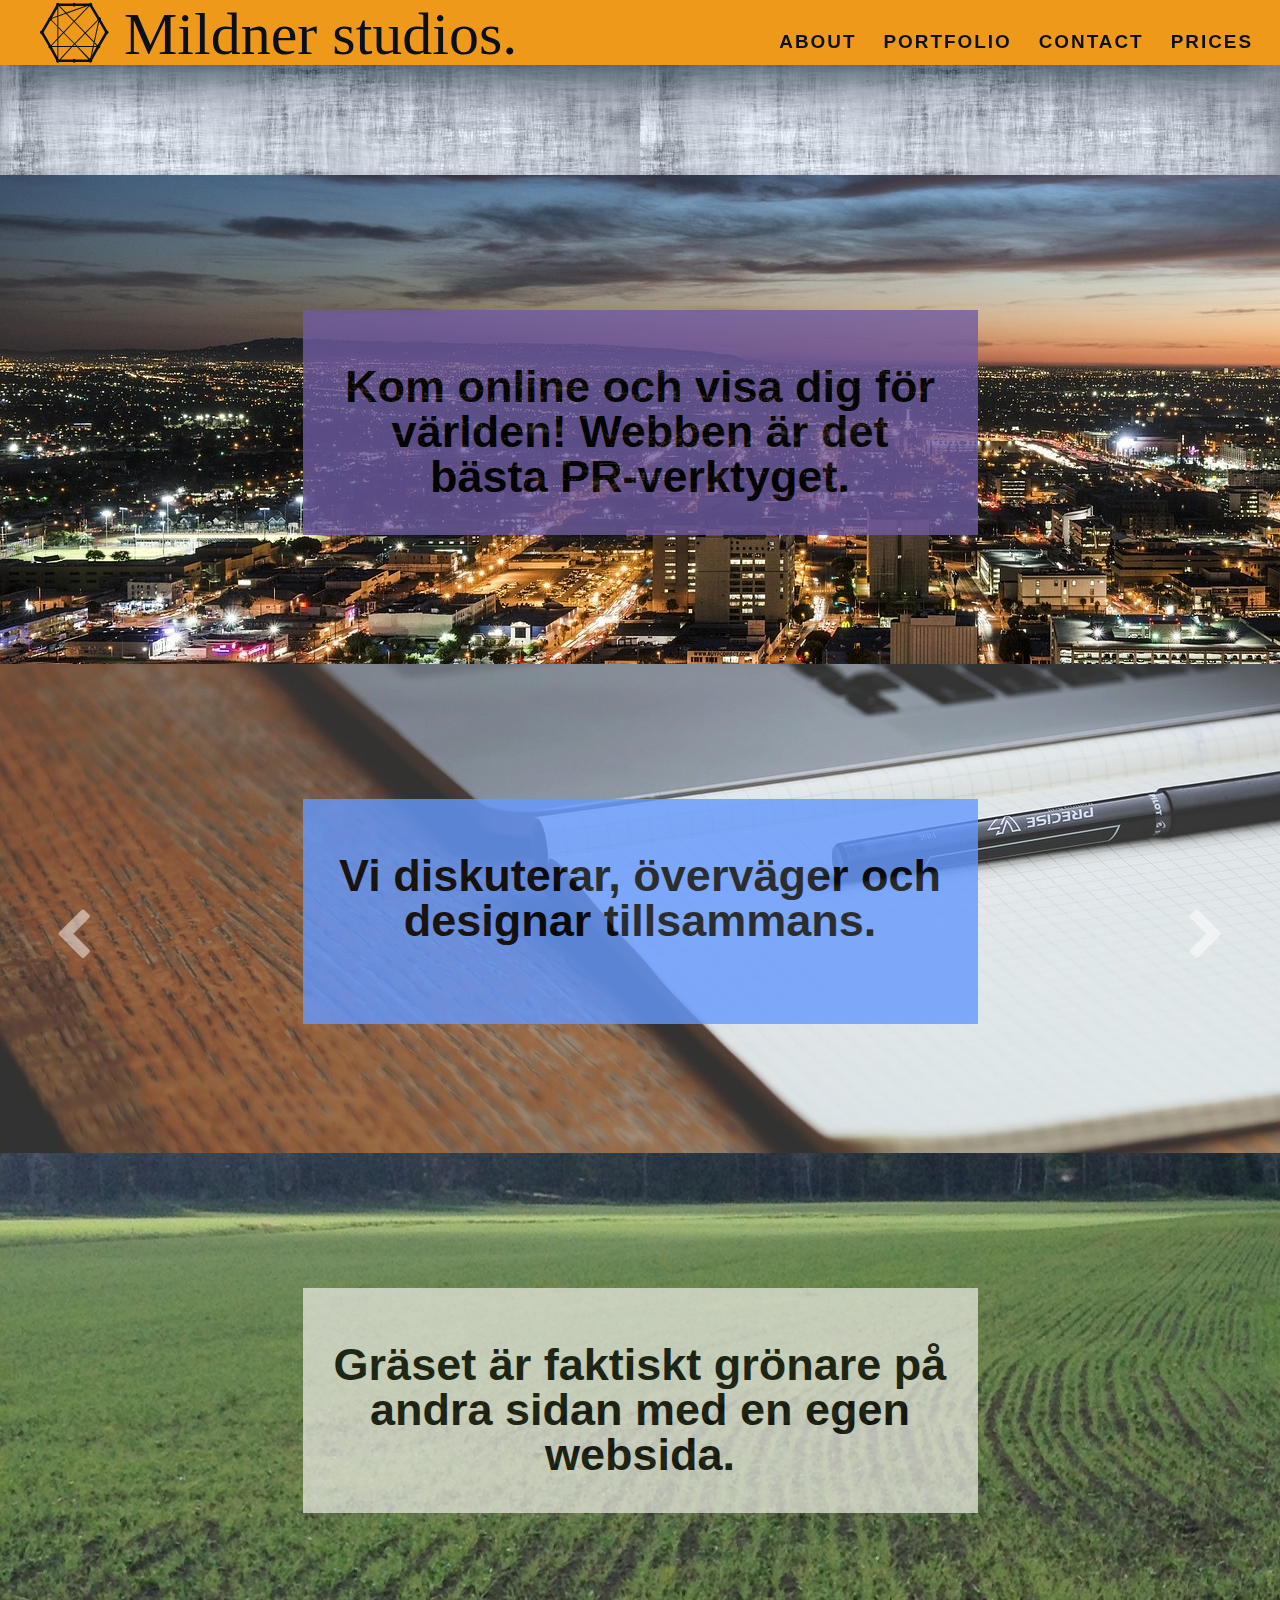
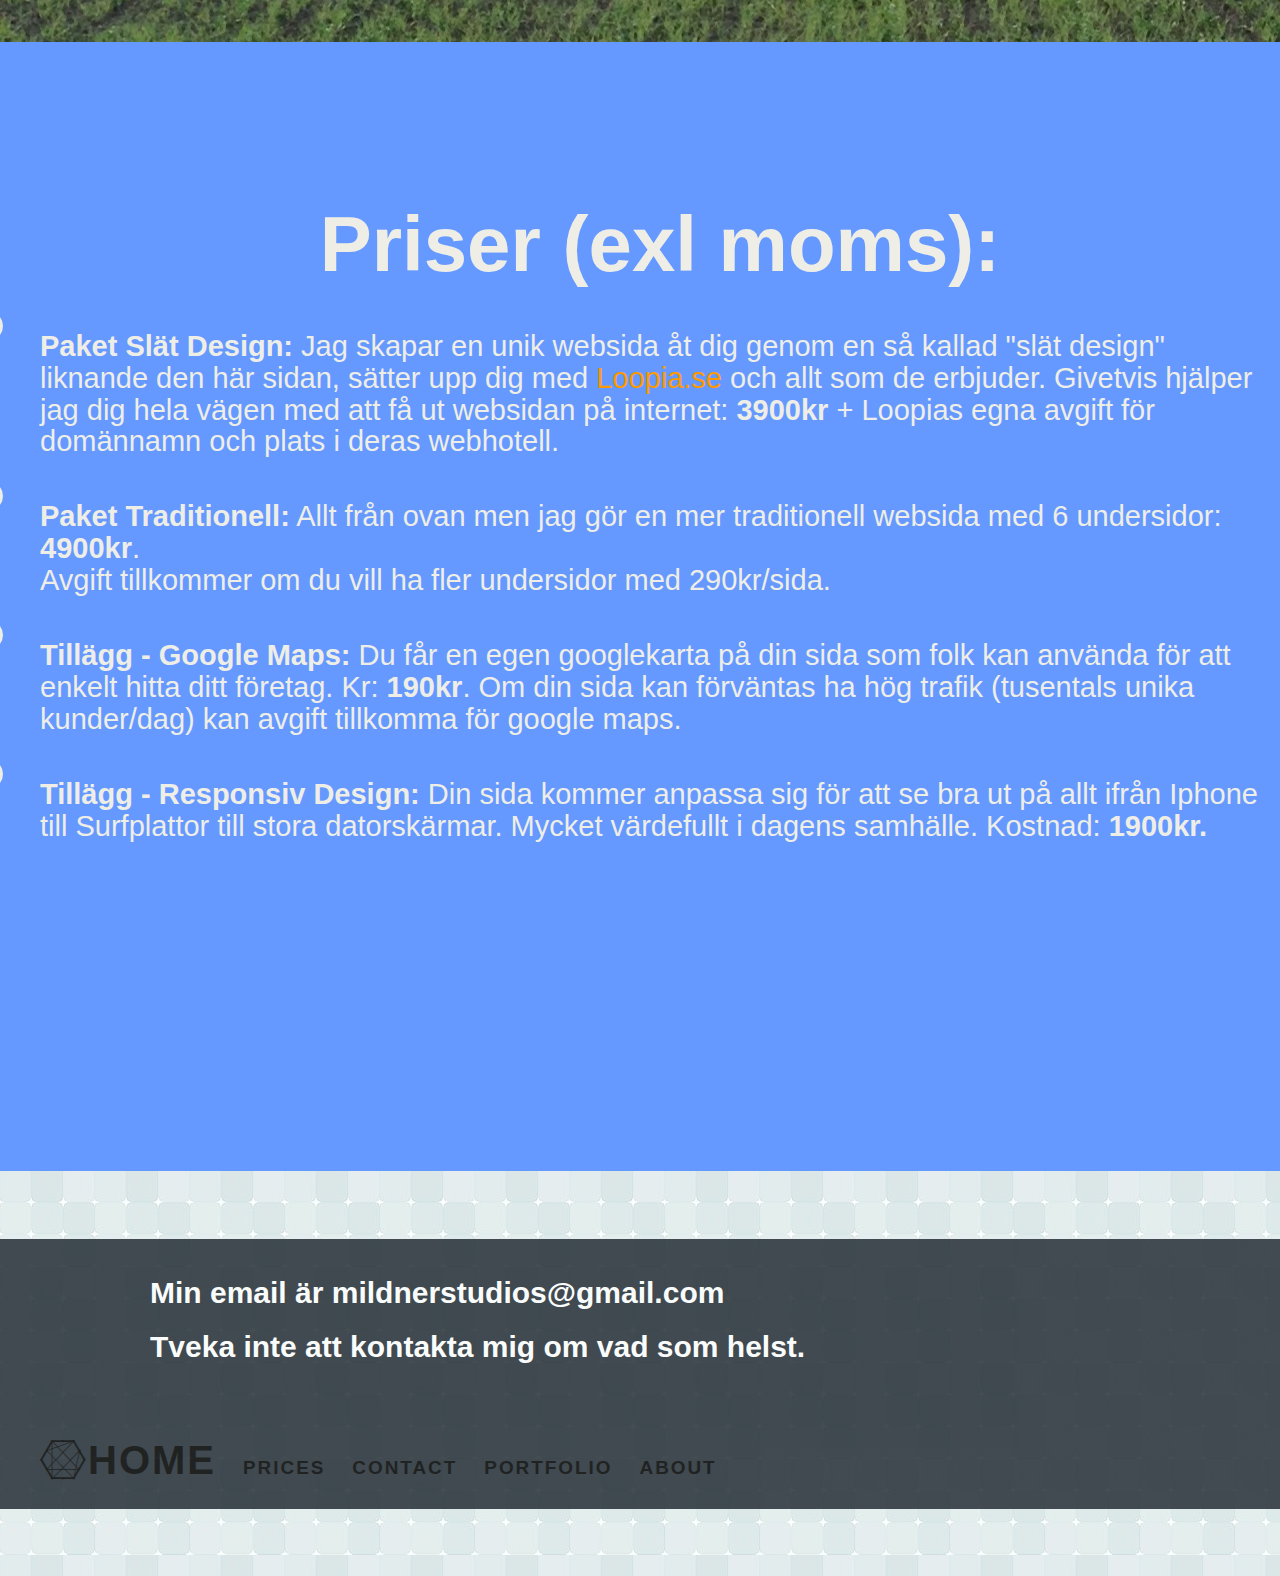
==== prices.html @ b5efda61 "https fix" ====
<!DOCTYPE html>
<html>

<head>
    <title>Mildner Studios</title>


    <link rel="stylesheet" type="text/css" href="styles/bootstrap.css">
    <link rel="stylesheet" type="text/css" href="styles/styles.css">

    <link rel="stylesheet" type="text/css" href="styles/jquery.sidr.dark.css">
    <link href='//fonts.googleapis.com/css?family=Roboto:400,700,700italic' rel='stylesheet' type='text/css'>
    <link href="//maxcdn.bootstrapcdn.com/font-awesome/4.3.0/css/font-awesome.min.css" rel="stylesheet">


</head>

<body>

    <body>

        <header>


            <nav class="main-nav">




                <ul>

                    <a href="index.html"> <i class="fa fa-connectdevelop" style="font-size:60px"> <span>Mildner studios.</span></i> </a>



                    <li> <a href="#">Prices</a>
                    </li>

                     <li> <a id="contact" href="index.html#contact" >Contact</a>

                        <li> <a href="index.html#portfolio" >Portfolio</a>

                            <li> <a href="index.html#about" >About </a>

                   
                            </li>

                        </li>

                    </li>

                    <div class="shadow">


                    </div>


                </ul>
            </nav>




        </header>










        <section class="sub-container-2">

            <div class="cycle-slideshow" data-cycle-fx="scrollHorz" data-cycle-timeout="0" data-cycle-slides="div.slide" id="homepage-slider">

                <div class="cycle-prev" id="prev">
                    <a href="#"><i class=" fa fa-chevron-left"></i></a>
                </div>

                <div class="cycle-next" id="next">
                    <a href="#"><i class=" fa fa-chevron-right"></i></a>
                </div>

                <div class="slide" id="slide-1">

                    <div class="slide-content purple"> Kom online och visa dig för världen! Webben är det bästa PR-verktyget.</div>

                </div>

                <div class="slide " id="slide-2">



                    <div class="slide-content light-blue"> Vi diskuterar, överväger och designar tillsammans.</div>




                </div>

                  <div class="slide " id="slide-3">



                    <div class="slide-content white"> Gräset är faktiskt grönare på andra sidan med en egen websida.</div>




                </div>






            </div>


        </section>

        <section class="main-container">

            <ul class="price-ul">
                <h1>Priser (exl moms):</h1>

                <li>
                    <h3><strong>Paket Slät Design:</strong> Jag skapar en unik websida åt dig genom en så kallad "slät design" liknande den här sidan, sätter upp dig med <a href="">Loopia.se</a> och allt som de erbjuder. Givetvis hjälper jag dig hela vägen med att få ut websidan på internet: <strong>3900kr</strong> + Loopias egna avgift för domännamn och plats i deras webhotell.</h3>
                </li>
                <li>
                    <h3><strong>Paket Traditionell:</strong> Allt från ovan men jag gör en mer traditionell websida med 6 undersidor: <strong>4900kr</strong>.<br> Avgift tillkommer om du vill ha fler undersidor med 290kr/sida.</h3>
                </li>

                <li>
                    <h3><strong>Tillägg - Google Maps: </strong> Du får en egen googlekarta på din sida som folk kan använda för att enkelt hitta ditt företag. Kr: <strong>190kr</strong>. Om din sida kan förväntas ha hög trafik (tusentals unika kunder/dag) kan avgift tillkomma för google maps.</h3>
                </li>

                <li>
                    <h3><strong>Tillägg - Responsiv Design:</strong> Din sida kommer anpassa sig för att se bra ut på allt ifrån Iphone till Surfplattor till stora datorskärmar. Mycket värdefullt i dagens samhälle. Kostnad: <strong>1900kr.</strong></h3>
                </li>


            </ul>



        </section>


        <footer>



            <div class="subscribe-section">

                <span>Min email är mildnerstudios@gmail.com <br> <br>Tveka inte att kontakta mig om vad som helst.</span>


                <ul class="footer-nav">

                    <li> <a style="font-size:40px;" href="index.html"> <i class="fa fa-connectdevelop" > </i>Home </a></li>



                    <li> <a href="#">Prices</a>
                    </li>

                    <li> <a href="index.html#contact" >Contact</a>

                        <li> <a href="index.html#portfolio" >Portfolio</a>

                            <li> <a href="index.html#about" >About </a>
                            </li>

                        </li>

                    </li>

                   


                </ul>

            </div>





          

        </footer>








        <script type="text/javascript" src="//ajax.googleapis.com/ajax/libs/jquery/2.1.3/jquery.min.js"></script>
        <script type="text/javascript" src="js/bootstrap.min.js"></script>
        <script src="//malsup.github.io/min/jquery.cycle2.min.js"></script>
       
        <script type="text/javascript" src="./js/scroll.js"></script>
        
        <script type="text/javascript" src="./js/responsive-menu.js"></script>


    </body>

</html>
---- styles/styles.css ----
/* Main stylesheet */
/* Load Variables */
/* Colors */
/* Load typography styles */
/* Typography variables*/
body {
  color: #097054;
  font: 18px / 27px "Open Sans", "Helvetica Neue", Helvetica, Arial, sans-serif;
  -webkit-font-smoothing: antialiased;
}
p {
  margin: 0 0 27px;
}
ul {
  font-size: 100px;
}
ul i {
  position: relative;
  margin: 40px auto;
  color: black;
}
article,
.price-ul {
  position: relative;
  color: #eeeee7;
  text-align: center;
  height: auto;
  margin-bottom: 189px;
}
article h1,
.price-ul h1 {
  font-size: 78px;
  font-weight: 700;
}
article li h3,
.price-ul li h3 {
  font-style: normal;
  font-size: 29px;
  text-align: left;
}
article li h3 a,
.price-ul li h3 a {
  color: #ff9900;
}
article li h3 a:hover,
.price-ul li h3 a:hover {
  text-decoration: underline;
}
article h3,
.price-ul h3 {
  font-size: 38px;
  font-weight: 300;
  font-style: italic;
}
article p,
.price-ul p {
  text-align: left;
  margin-left: 60px;
  font-size: 28px;
  line-height: 1.75em;
}
/* Load section styles */
/* Section styling */
.side-section {
  position: relative;
  border: solid 4px black;
  z-index: 0;
  height: 380px;
  width: 640px;
  background: #ffffff url("scratched.jpg") repeat repeat;
  opacity: 0.8;
  margin-left: 27px;
  margin-top: 27px;
  margin-bottom: 189px;
}
.side-section img {
  position: absolute;
  width: 100%;
  height: 100%;
  top: 0px;
  left: 0px;
  z-index: 100;
}
.side-section img:hover {
  opacity: 0.0;
}
.side-section h1 {
  color: #097054;
  text-align: center;
  position: relative;
  margin: 100px auto 100px auto;
  font-size: 58px;
  font-weight: 700;
}
.sidr-left-link {
  border: solid 4px #ff9900;
  padding: 5px;
  border-radius: 10px;
  background-color: #ff9900;
  color: black;
  opacity: 0.8;
  font-weight: bold;
  position: fixed;
  visibility: hidden;
}
.sidr-left-link .inset-shadow {
  -moz-box-shadow: inset 0 0 10px #000000;
  -webkit-box-shadow: inset 0 0 10px #000000;
  box-shadow: inset 0 0 10px #000000;
}
.text-section {
  position: relative;
  z-index: 0;
  width: 1000px;
  margin-bottom: 27px;
}
/* Load header styles */
header {
  height: 175px;
  z-index: 1000;
  position: relative;
  background: #ffffff url("scratched.jpg") repeat repeat;
  opacity: 0.9;
  width: 100%;
  box-shadow: inset 0px 15px 20px #888888;
}
.main-nav {
  z-index: 1000;
  padding: 40.5px 0;
}
.main-nav ul {
  position: relative;
  list-style-type: none;
  background-color: #ff9900;
  width: 70%;
  border-top-left-radius: 5px;
  border-top-right-radius: 5px;
  margin: 5px auto 0px auto;
  box-shadow: 0px 10px 50px #242e35;
  height: 150px;
}
.main-nav ul li {
  cursor: pointer;
  margin-top: 40px;
  display: inline-block;
  height: auto;
  width: auto;
  text-align: center;
  float: right;
  margin-right: 27px;
}
.main-nav ul li:hover {
  background-color: transparent;
}
.main-nav ul li a {
  position: relative;
  color: black;
  letter-spacing: 2px;
  font-weight: bold;
  font-size: 18.9px;
  text-transform: uppercase;
}
.main-nav ul li a:hover {
  color: black;
}
.header-content {
  marign-right: 50%;
}
.shadow {
  position: absolute;
  top: 148px;
  left: 0px;
  height: 5px;
  width: 100%;
  border-radius: 10px;
  border-bottom: solid 2px black;
  background-color: #ff9900;
  opacity: 0.3;
}
/* Load maincontent styles */
body {
  background: #6599ff;
}
.main-container {
  position: relative;
  z-index: 0;
  width: 100%;
  height: auto;
  margin: 140px auto;
  overflow: hidden;
}
/* Load maincontent styles */
/* Footer*/
footer {
  background: #ff9900 url("pixelpattern.jpg") repeat repeat;
  position: relative;
  width: 100%;
  height: 405px;
}
footer span {
  position: absolute;
  top: 40px;
  left: 150px;
  font-size: 30px;
  font-weight: 700;
  color: white;
}
footer .subscribe-section {
  position: relative;
  top: 67.5px;
  z-index: 4000;
  width: 100%;
  background-color: #242e35;
  opacity: 0.85;
  height: 270px;
}
footer .subscribe-section .subscription-form {
  margin-left: 40%;
  margin-right: auto;
  margin-top: 5%;
  width: auto;
}
footer .subscribe-section .footer-nav {
  line-height: 1em;
}
footer .subscribe-section .footer-nav li {
  cursor: pointer;
  margin-top: 150px;
  display: block;
  text-align: center;
  float: left;
  margin-right: 27px;
}
footer .subscribe-section .footer-nav li:hover {
  background-color: transparent;
}
footer .subscribe-section .footer-nav li a {
  position: relative;
  color: black;
  letter-spacing: 2px;
  font-weight: bold;
  font-size: 18.9px;
  text-transform: uppercase;
}
footer .subscribe-section .footer-nav li a:hover {
  color: black;
}
footer input[type=email],
footer input[type=submit] {
  height: 40.5px;
  border-radius: 0;
  display: inline;
  float: left;
}
footer input[type=email] + input[type=submit] {
  margin-left: 10.8px;
}
footer .btn {
  background-color: transparent;
  border-style: solid;
  border-width: 2px;
  border-color: #ccdddd;
  padding: 10px;
  color: #ccdddd;
  letter-spacing: 2px;
  font-weight: bold;
  text-transform: uppercase;
}
footer .btn:hover {
  color: white;
}
footer form {
  height: 54px;
  padding: 0 13.5px;
  min-width: 15em;
  padding: 27px 0 auto 108px;
}
/* Load responsive rules  */
@media (max-width: 1700px) {
  .text-section {
    position: relative;
    width: auto;
  }
  .text-section article {
    width: 500px;
    margin-bottom: 27px;
  }
  .text-section article h1 {
    font-size: 62.4px;
  }
  .text-section article h3 {
    font-size: 30.4px;
  }
  .text-section article p {
    text-align: left;
    margin-left: 60px;
    font-size: 22.4px;
    line-height: 1.75em;
  }
  .side-section {
    margin-left: 27px;
    margin-bottom: 0px;
  }
}
@media (max-width: 1554px) {
  .main-nav {
    padding: 0;
  }
  .main-nav ul {
    position: fixed;
    width: 100%;
    border-top-left-radius: 0px;
    border-top-right-radius: 0px;
    margin: 0px;
    height: 65px;
  }
  .main-nav ul i {
    margin-top: 3px;
  }
  .main-nav ul li {
    margin-top: 0px;
  }
  .main-nav .shadow {
    visibility: hidden;
  }
}
@media (max-width: 1214px) {
  .side-section {
    width: 384px;
    height: 255px;
  }
  .side-section h1 {
    visibility: hidden;
  }
}
@media (max-width: 1028px) {
  i {
    visibility: hidden;
    width: 0px;
  }
  li {
    margin: 0px auto;
  }
}
@media (max-width: 858px) {
  article {
    margin-top: 27px;
    height: 100px;
  }
  article p {
    visibility: hidden;
  }
}
.sub-container-1 {
  position: relative;
  background-color: #6f5ca3;
  width: 100%;
  height: 100%;
}
.sub-container-1 article {
  color: #d9cdf6;
  margin: 0px auto;
  width: 1000px;
  margin-bottom: 162px;
  overflow: auto;
}
.sub-container-1 .pattern {
  position: relative;
  background: #ffffff url(checkered.jpg) repeat repeat;
  height: 300px;
  width: 100%;
  margin-bottom: 54px;
}
.portrait {
  position: relative;
  margin: 0px auto;
  width: 200px;
  height: 200px;
}
.portrait img {
  position: relative;
  border-radius: 100px;
  width: 100%;
  height: 100%;
}
.sub-container-2 {
  position: relative;
  background-color: #097054;
  overflow: hidden;
  width: 100%;
  margin-top: 0px;
  height: auto;
}
.sub-container-2 .paper {
  position: relative;
  background: #ffffff url(paper.jpg) repeat repeat;
  opacity: 0.9;
  height: 300px;
  width: 100%;
  margin-bottom: 54px;
  box-shadow: 0px 25px 80px #242e35;
}
.sub-container-2 .side-section {
  position: relative;
  border: solid 4px black;
  height: 280px;
  width: 280px;
  background: #ffffff url("scratched.jpg") repeat repeat;
  opacity: 0.8;
  margin-left: 54px;
  margin-top: 13.5px;
  margin-bottom: 13.5px;
}
.sub-container-2 .side-section img {
  position: absolute;
  width: 100%;
  height: 100%;
  top: 0px;
  left: 0px;
  z-index: 100;
}
.sub-container-2 .side-section img:hover {
  opacity: 0.0;
}
.sub-container-2 .side-section h1 {
  color: #097054;
  text-align: center;
  position: relative;
  margin: 100px auto 100px auto;
  font-size: 58px;
  font-weight: 700;
}
.slide {
  min-height: 489px;
  width: 100%;
  position: relative;
  text-align: center;
  padding-top: 135px;
}
.slide .slide-content {
  display: inline-block;
  width: 15em;
  height: 5em;
  padding: 54px 27px;
  line-height: 1em;
  color: black;
  opacity: 0.8;
  font-size: 2.5em;
  font-weight: bold;
}
.slide .purple {
  background: #6f5ca3;
}
.slide .light-blue {
  background: #6599ff;
}
.slide .white {
  background: #eeeee7;
  opacity: 0.7;
}
#slide-1 {
  background: #ff9900 url("skyline.jpg") no-repeat;
}
#slide-2 {
  background: #ff9900 url("paperandcomputer3.jpg") no-repeat;
}
#slide-3 {
  background: #ff9900 url("gronare.jpg") 0% 60%;
}
.cycle-prev,
.cycle-next {
  position: absolute;
  top: 50%;
  z-index: 6000;
}
.cycle-prev a,
.cycle-next a {
  color: rgba(255, 255, 255, 0.5);
  font-size: 3em;
}
.cycle-prev a:hover,
.cycle-next a:hover {
  color: #fff;
}
.cycle-prev {
  left: 3em;
}
.cycle-next {
  right: 3em;
}
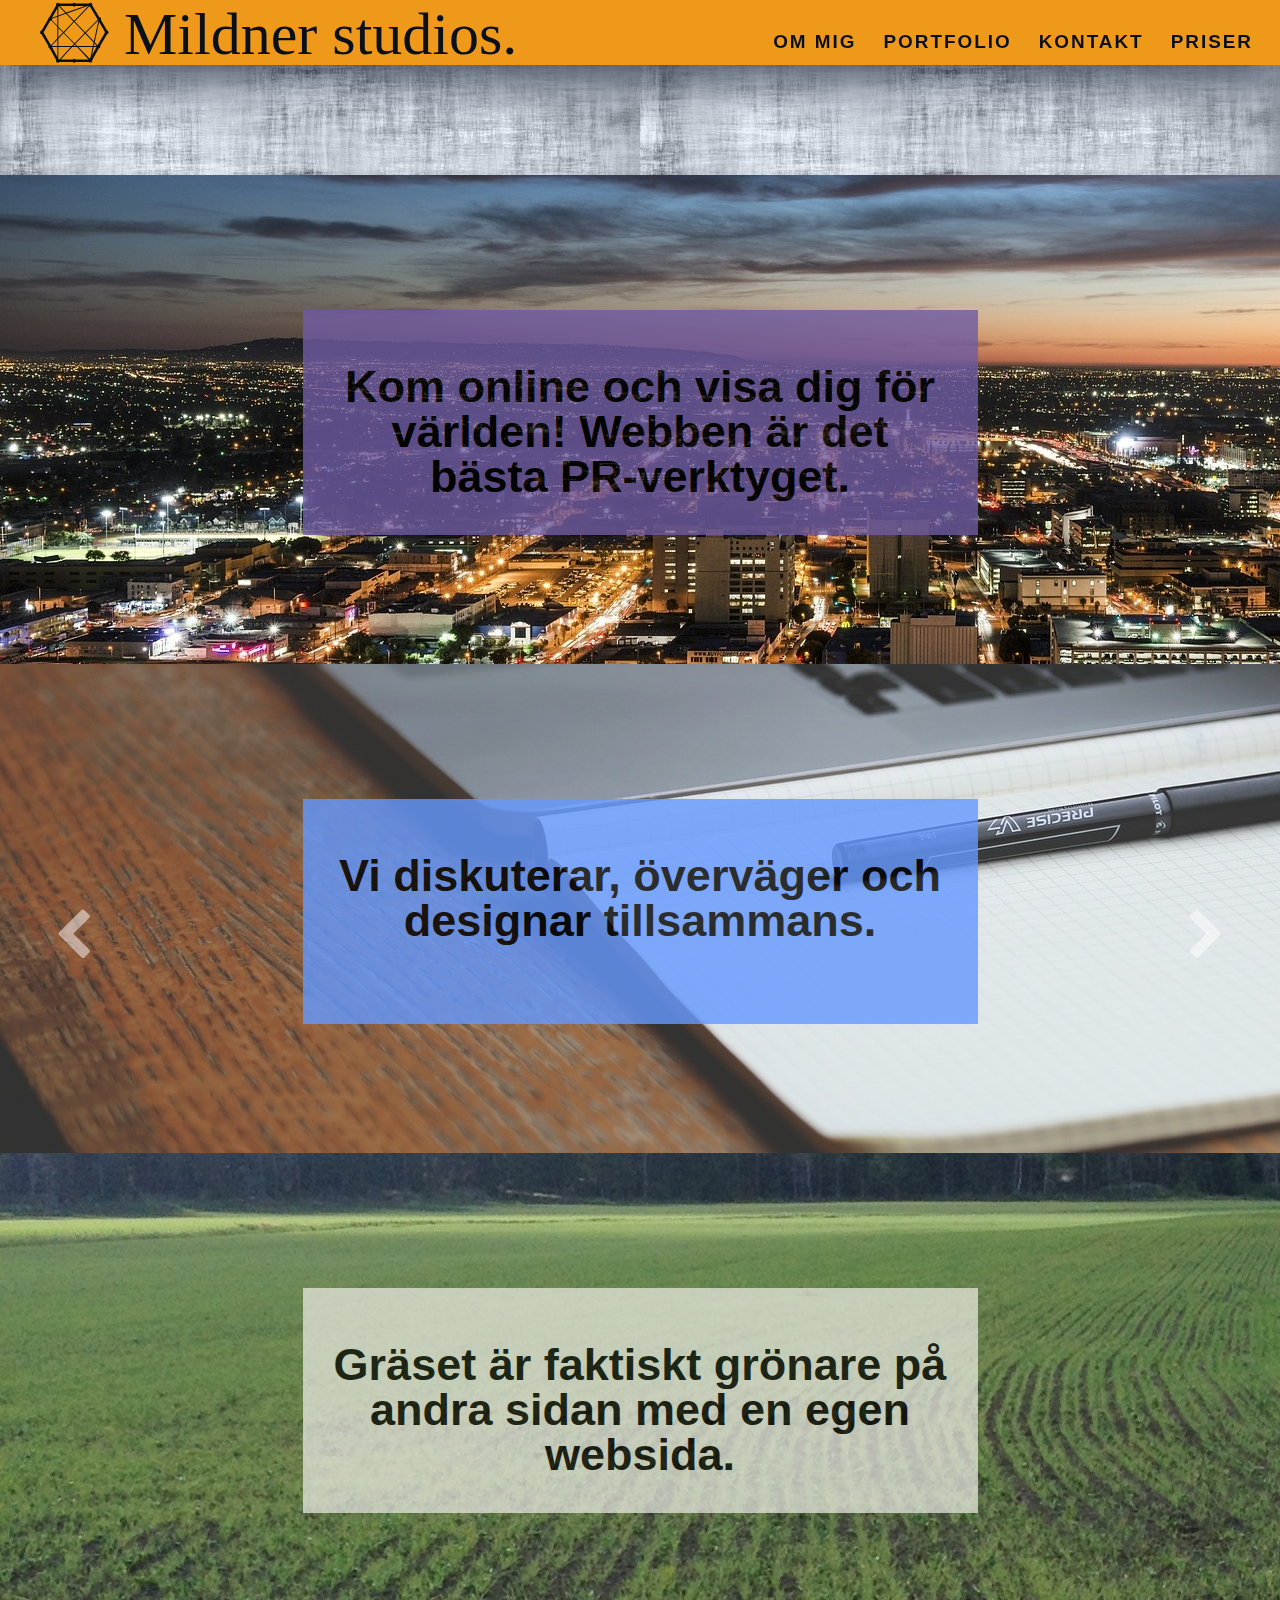
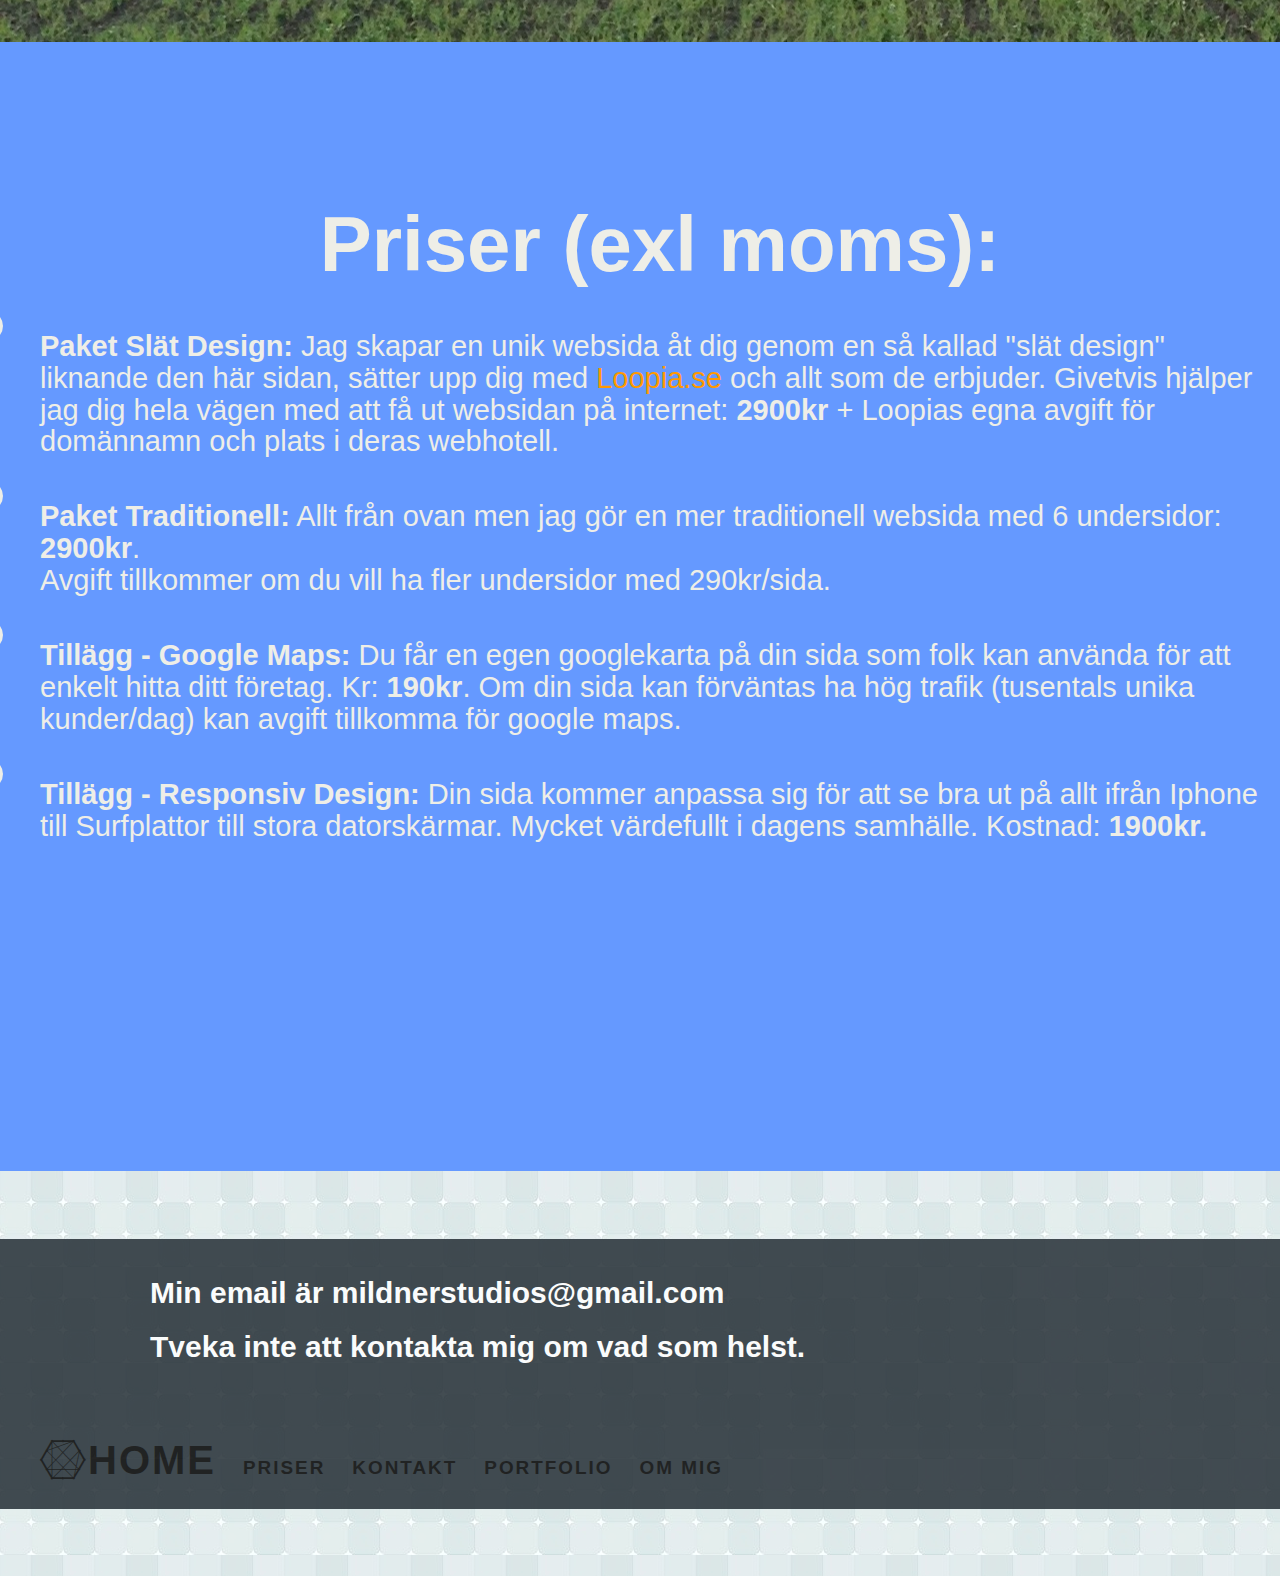
==== commit 79de49f4: "Responsiveness and swedish text" ====
--- a/prices.html
+++ b/prices.html
@@ -2,8 +2,14 @@
 <html>
 
 <head>
-    <title>Mildner Studios</title>
-
+    <title>Anpassningsbar och slät design, dessutom får du google maps karta! Priser från 3900kr </title>
+
+    <meta name="description" content="Om du alltid velat ha en fin websida men inte känt att du har möjlighet att skapa en egen är det här din chans! Du får en ny, fräsch websida med en helt unik känsla som du själv är med och bestämmer, givetvis med mitt stöd. Kom online, och gör det fint helt enkelt! Priser från 3900kr" />
+    <meta name="language" content="Swedish" />
+    <meta http-equiv="content-language" content="sv" />
+    <meta name="charset" content="utf-8" />
+    <meta http-equiv="content-Type" content="text/html; charset=utf-8" />
+    <meta name="copyright" content="Arvid Mildner - Mildner Studios 2015" />
 
     <link rel="stylesheet" type="text/css" href="styles/bootstrap.css">
     <link rel="stylesheet" type="text/css" href="styles/styles.css">
@@ -15,53 +21,101 @@
 
 </head>
 
-<body>
+
 
     <body>
+        <script>
+  (function(i,s,o,g,r,a,m){i['GoogleAnalyticsObject']=r;i[r]=i[r]||function(){
+  (i[r].q=i[r].q||[]).push(arguments)},i[r].l=1*new Date();a=s.createElement(o),
+  m=s.getElementsByTagName(o)[0];a.async=1;a.src=g;m.parentNode.insertBefore(a,m)
+  })(window,document,'script','//www.google-analytics.com/analytics.js','ga');
+
+  ga('create', 'UA-59508256-1', 'auto');
+  ga('send', 'pageview');
+
+</script>
 
         <header>
 
 
-            <nav class="main-nav">
-
-
+        <nav class="main-nav">
+
+
+            <div class="menu-wrapper">
 
 
                 <ul>
 
-                    <a href="index.html"> <i class="fa fa-connectdevelop" style="font-size:60px"> <span>Mildner studios.</span></i> </a>
-
-
-
-                    <li> <a href="#">Prices</a>
-                    </li>
-
-                     <li> <a id="contact" href="index.html#contact" >Contact</a>
-
-                        <li> <a href="index.html#portfolio" >Portfolio</a>
-
-                            <li> <a href="index.html#about" >About </a>
-
-                   
+                    <a href="index.html"> <i class="fa fa-connectdevelop"> <span>Mildner studios.</span></i> </a>
+
+
+
+                    <li> <a class="prices" href="prices.html">Priser</a>
+                    </li>
+
+                    <li> <a class="contact" href="index.html#contact">Kontakt</a>
+
+                        <li> <a href="index.html#portfolio" class="portfolio">Portfolio</a>
+
+                            <li>  <a href="index.html#about" class="about">Om mig </a>
+
+
                             </li>
 
                         </li>
 
                     </li>
 
-                    <div class="shadow">
-
-
-                    </div>
+
 
 
                 </ul>
-            </nav>
-
-
-
-
-        </header>
+                <i id="menu-bars"class="fa fa-bars"> </i>
+
+            </div>
+
+            </div>
+
+
+
+            <div class="dropdown-container">
+                <div class="dropdown">
+                    <div> <a class="contact" href="index.html#contact">Kontakt</a>
+                    </div>
+                </div>
+
+                <div class="dropdown">
+                    <div> <a class="about"  href="index.html#portfolio">Om Mig</a>
+                    </div>
+
+                </div>
+
+                <div class="dropdown">
+                    <div> <a class="prices" href="prices.html">Priser</a>
+                    </div>
+
+                </div>
+
+                <div class="dropdown">
+                    <div> <a class="portfolio" href="index.html#portfolio">Portfolio</a>
+                    </div>
+
+                </div>
+
+
+
+
+
+
+
+
+
+        </nav>
+
+
+
+
+    </header>
 
 
 
@@ -101,7 +155,7 @@
 
                 </div>
 
-                  <div class="slide " id="slide-3">
+                <div class="slide " id="slide-3">
 
 
 
@@ -128,10 +182,10 @@
                 <h1>Priser (exl moms):</h1>
 
                 <li>
-                    <h3><strong>Paket Slät Design:</strong> Jag skapar en unik websida åt dig genom en så kallad "slät design" liknande den här sidan, sätter upp dig med <a href="">Loopia.se</a> och allt som de erbjuder. Givetvis hjälper jag dig hela vägen med att få ut websidan på internet: <strong>3900kr</strong> + Loopias egna avgift för domännamn och plats i deras webhotell.</h3>
-                </li>
-                <li>
-                    <h3><strong>Paket Traditionell:</strong> Allt från ovan men jag gör en mer traditionell websida med 6 undersidor: <strong>4900kr</strong>.<br> Avgift tillkommer om du vill ha fler undersidor med 290kr/sida.</h3>
+                    <h3><strong>Paket Slät Design:</strong> Jag skapar en unik websida åt dig genom en så kallad "slät design" liknande den här sidan, sätter upp dig med <a href="">Loopia.se</a> och allt som de erbjuder. Givetvis hjälper jag dig hela vägen med att få ut websidan på internet: <strong>2900kr</strong> + Loopias egna avgift för domännamn och plats i deras webhotell.</h3>
+                </li>
+                <li>
+                    <h3><strong>Paket Traditionell:</strong> Allt från ovan men jag gör en mer traditionell websida med 6 undersidor: <strong>2900kr</strong>.<br> Avgift tillkommer om du vill ha fler undersidor med 290kr/sida.</h3>
                 </li>
 
                 <li>
@@ -161,25 +215,27 @@
 
                 <ul class="footer-nav">
 
-                    <li> <a style="font-size:40px;" href="index.html"> <i class="fa fa-connectdevelop" > </i>Home </a></li>
-
-
-
-                    <li> <a href="#">Prices</a>
-                    </li>
-
-                    <li> <a href="index.html#contact" >Contact</a>
-
-                        <li> <a href="index.html#portfolio" >Portfolio</a>
-
-                            <li> <a href="index.html#about" >About </a>
+                    <li>
+                        <a style="font-size:40px;" href="index.html"> <i class="fa fa-connectdevelop"> </i>Home </a>
+                    </li>
+
+
+
+                    <li> <a href="#">Priser</a>
+                    </li>
+
+                    <li> <a href="index.html#contact">Kontakt</a>
+
+                        <li> <a href="index.html#portfolio">Portfolio</a>
+
+                            <li> <a href="index.html#about">Om mig </a>
                             </li>
 
                         </li>
 
                     </li>
 
-                   
+
 
 
                 </ul>
@@ -190,7 +246,7 @@
 
 
 
-          
+
 
         </footer>
 
@@ -204,9 +260,9 @@
         <script type="text/javascript" src="//ajax.googleapis.com/ajax/libs/jquery/2.1.3/jquery.min.js"></script>
         <script type="text/javascript" src="js/bootstrap.min.js"></script>
         <script src="//malsup.github.io/min/jquery.cycle2.min.js"></script>
+
        
-        <script type="text/javascript" src="./js/scroll.js"></script>
-        
+
         <script type="text/javascript" src="./js/responsive-menu.js"></script>
 
 
--- a/styles/styles.css
+++ b/styles/styles.css
@@ -125,10 +125,36 @@
   box-shadow: inset 0px 15px 20px #888888;
 }
 .main-nav {
-  z-index: 1000;
   padding: 40.5px 0;
 }
-.main-nav ul {
+.main-nav i {
+  font-size: 60px;
+}
+.main-nav .dropdown-container {
+  z-index: -1;
+  position: fixed;
+  margin-top: -555px;
+  width: 100%;
+}
+.main-nav .dropdown-container .dropdown {
+  position: relative;
+  margin-top: 0px;
+  list-style-type: none;
+  background: #ff9900 url("paper.jpg") repeat;
+  box-shadow: 0px 10px 50px #242e35;
+  height: 85px;
+  text-align: center;
+  padding-top: 25px;
+}
+.main-nav .dropdown-container .dropdown a {
+  list-style-type: none;
+  color: black;
+  letter-spacing: 2px;
+  font-weight: bold;
+  font-size: 40.5px;
+  text-transform: uppercase;
+}
+.main-nav .menu-wrapper {
   position: relative;
   list-style-type: none;
   background-color: #ff9900;
@@ -139,9 +165,20 @@
   box-shadow: 0px 10px 50px #242e35;
   height: 150px;
 }
-.main-nav ul li {
+.main-nav .menu-wrapper .fa-bars {
   cursor: pointer;
-  margin-top: 40px;
+  position: absolute;
+  top: 15px;
+  right: 40px;
+  color: black;
+  letter-spacing: 2px;
+  font-weight: bold;
+  font-size: 40.5px;
+  visibility: hidden;
+}
+.main-nav .menu-wrapper ul li {
+  cursor: pointer;
+  margin-top: 0px;
   display: inline-block;
   height: auto;
   width: auto;
@@ -149,10 +186,10 @@
   float: right;
   margin-right: 27px;
 }
-.main-nav ul li:hover {
+.main-nav .menu-wrapper ul li:hover {
   background-color: transparent;
 }
-.main-nav ul li a {
+.main-nav .menu-wrapper ul li a {
   position: relative;
   color: black;
   letter-spacing: 2px;
@@ -160,7 +197,7 @@
   font-size: 18.9px;
   text-transform: uppercase;
 }
-.main-nav ul li a:hover {
+.main-nav .menu-wrapper ul li a:hover {
   color: black;
 }
 .header-content {
@@ -208,7 +245,7 @@
 footer .subscribe-section {
   position: relative;
   top: 67.5px;
-  z-index: 4000;
+  z-index: 1;
   width: 100%;
   background-color: #242e35;
   opacity: 0.85;
@@ -279,10 +316,10 @@
 @media (max-width: 1700px) {
   .text-section {
     position: relative;
+    width: 50%;
+  }
+  .text-section article {
     width: auto;
-  }
-  .text-section article {
-    width: 500px;
     margin-bottom: 27px;
   }
   .text-section article h1 {
@@ -306,25 +343,25 @@
   .main-nav {
     padding: 0;
   }
-  .main-nav ul {
+  .main-nav .menu-wrapper {
     position: fixed;
     width: 100%;
     border-top-left-radius: 0px;
     border-top-right-radius: 0px;
-    margin: 0px;
+    margin: 0px auto;
     height: 65px;
   }
-  .main-nav ul i {
+  .main-nav .menu-wrapper i {
     margin-top: 3px;
   }
-  .main-nav ul li {
+  .main-nav .menu-wrapper li {
     margin-top: 0px;
   }
   .main-nav .shadow {
     visibility: hidden;
   }
 }
-@media (max-width: 1214px) {
+@media (max-width: 1360px) {
   .side-section {
     width: 384px;
     height: 255px;
@@ -333,22 +370,46 @@
     visibility: hidden;
   }
 }
-@media (max-width: 1028px) {
-  i {
-    visibility: hidden;
-    width: 0px;
+@media (max-width: 1085px) {
+  .text-section {
+    width: 100%;
   }
   li {
     margin: 0px auto;
+    visibility: hidden;
+  }
+  .main-nav .menu-wrapper .fa-bars {
+    visibility: visible;
+  }
+  .main-nav .menu-wrapper ul li a {
+    cursor: default;
   }
 }
 @media (max-width: 858px) {
-  article {
-    margin-top: 27px;
-    height: 100px;
-  }
-  article p {
-    visibility: hidden;
+  .text-section,
+  .sub-container-1 {
+    margin-left: 0px;
+  }
+  .text-section article,
+  .sub-container-1 article {
+    padding: 0px 5px;
+    width: auto;
+  }
+  .text-section article p,
+  .sub-container-1 article p {
+    margin-left: 0px;
+    word-break: normal;
+  }
+  .footer-nav {
+    display: none;
+  }
+}
+@media (max-width: 660px) {
+  .main-nav i {
+    font-size: 35px;
+  }
+  footer span {
+    left: 10px;
   }
 }
 .sub-container-1 {
@@ -360,7 +421,8 @@
 .sub-container-1 article {
   color: #d9cdf6;
   margin: 0px auto;
-  width: 1000px;
+  padding: 0px 5px;
+  width: auto;
   margin-bottom: 162px;
   overflow: auto;
 }
@@ -459,13 +521,13 @@
   opacity: 0.7;
 }
 #slide-1 {
-  background: #ff9900 url("skyline.jpg") no-repeat;
+  background: #6599ff url("skyline.jpg") no-repeat;
 }
 #slide-2 {
-  background: #ff9900 url("paperandcomputer3.jpg") no-repeat;
+  background: #6599ff url("paperandcomputer3.jpg") no-repeat;
 }
 #slide-3 {
-  background: #ff9900 url("gronare.jpg") 0% 60%;
+  background: #6599ff url("gronare.jpg") 0% 60%;
 }
 .cycle-prev,
 .cycle-next {
